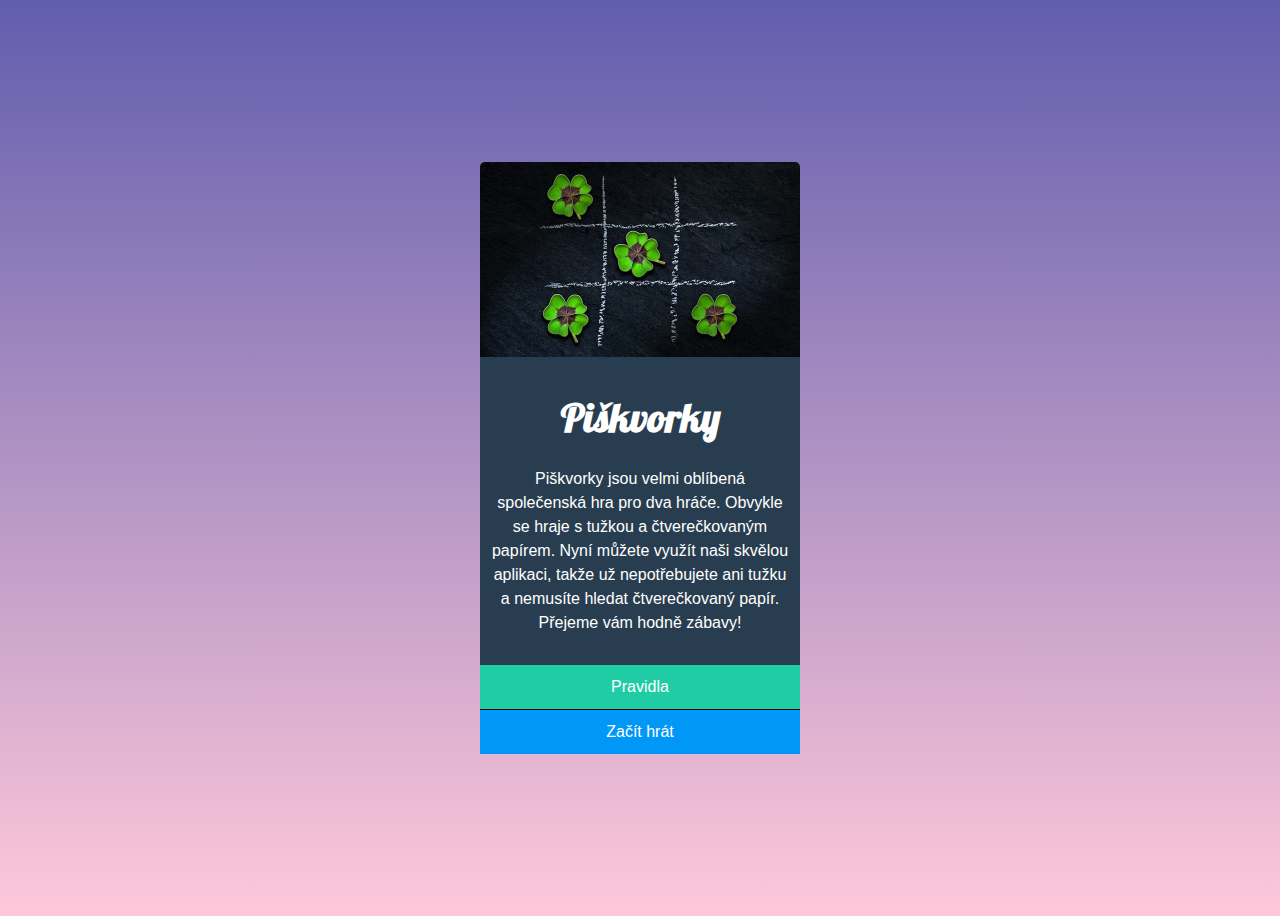
==== index.html @ c352d9bb "Pridana uvodni strana piskvorek" ====
<!DOCTYPE html>
<html lang="en">
  <head>
    <meta charset="UTF-8" />
    <meta http-equiv="X-UA-Compatible" content="IE=edge" />
    <meta name="viewport" content="width=device-width, initial-scale=1.0" />
    <title>Document</title>

    <link rel="preconnect" href="https://fonts.gstatic.com" />
    <link
      href="https://fonts.googleapis.com/css2?family=Lobster&display=swap"
      rel="stylesheet"
    />

    <link rel="stylesheet" href="style.css" />
  </head>
  <body>
    <div class="uvod">
      <img src="uvodni.jpg" alt="piškvorky" />
      <section class="popis-hry">
        <h1>Piškvorky</h1>
        <p>
          Piškvorky jsou velmi oblíbená společenská hra pro dva hráče. Obvykle
          se hraje s tužkou a čtverečkovaným papírem. Nyní můžete využít naši
          skvělou aplikaci, takže už nepotřebujete ani tužku a nemusíte hledat
          čtverečkovaný papír. Přejeme vám hodně zábavy!
        </p>
      </section>
      <nav>
        <ul>
          <li class="zelene"><a href="index.html">Pravidla</a></li>
          <li class="modre"><a href="index.html">Začít hrát</a></li>
        </ul>
      </nav>
    </div>
  </body>
</html>
---- style.css ----
.popis-hry h1 {
  font-family: 'Lobster', cursive;
  font-size: 40px;
  margin: 0;
  padding-bottom: 20px;
}

body {
  background-image: linear-gradient(#615dad, #ffc8da);
  background-repeat: no-repeat;
  min-height: 100vh;
  font-family: sans-serif;
  color: #ffffff;
  line-height: 1.5;
  display: flex;
  justify-content: center;
  align-items: center;
}

.popis-hry {
  background-color: #283e50;
  text-align: center;
  padding: 30px 10px 30px 10px;
}

.popis-hry p {
  margin: 0;
}

.zelene {
  background-color: #1fcca4;
  padding-top: 10px;
  padding-bottom: 10px;
  border-bottom: 1px solid black;
}

.modre {
  background-color: #0197f6;
  padding-top: 10px;
  padding-bottom: 10px;
}

ul {
  list-style-type: none;
  padding: 0;
  margin: 0;
  text-align: center;
}

a {
  text-decoration: none;
  color: #ffffff;
}

li:hover.zelene {
  background-color: #1cbb96;
}

li:hover.modre {
  background-color: #0090e9;
}

.uvod img {
  display: block;
  border-radius: 5px 5px 0 0;
  max-width: 25vw;
}

.uvod {
  max-width: 25vw;
}
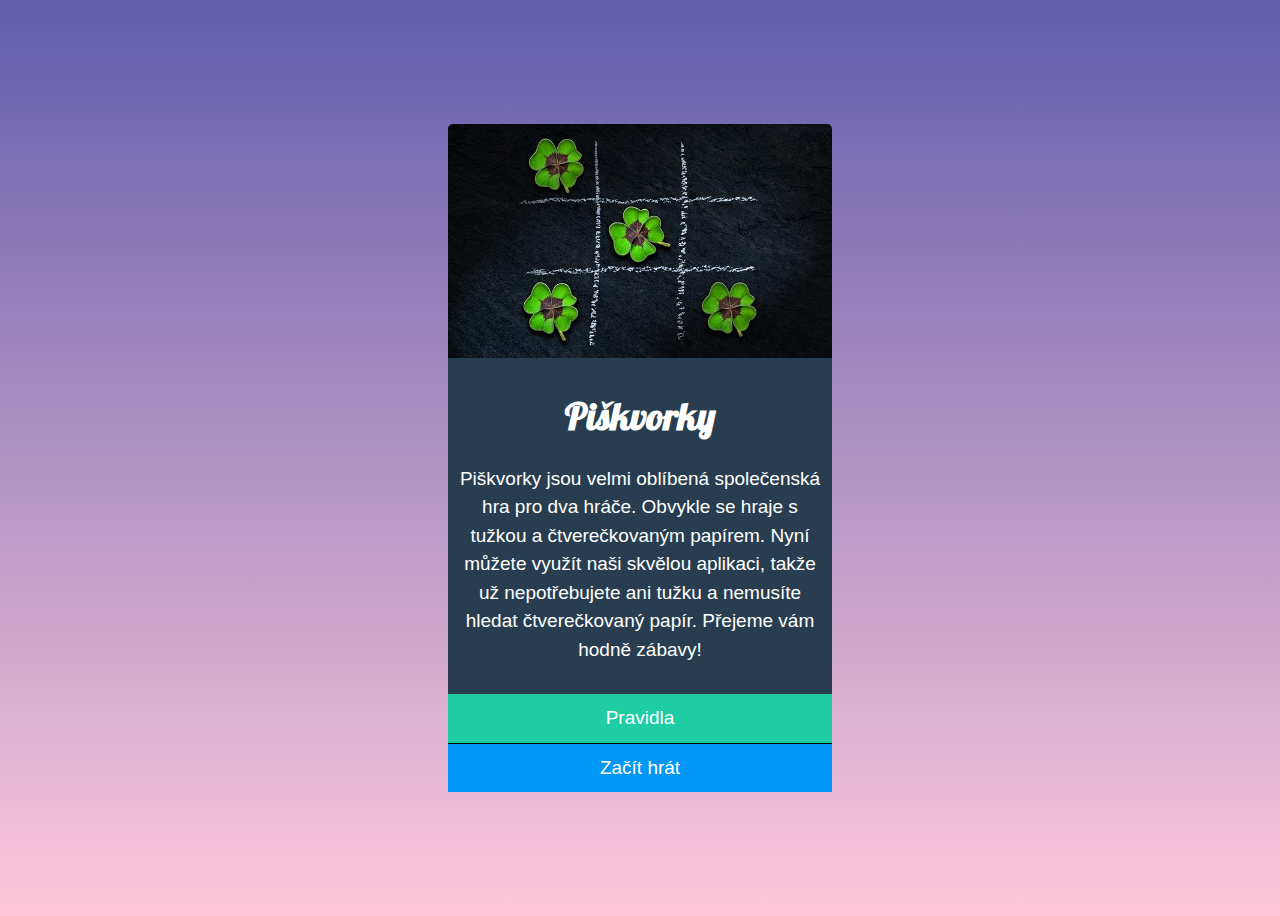
==== commit 7cdf4775: "Page Pravidla added" ====
--- a/index.html
+++ b/index.html
@@ -4,8 +4,7 @@
     <meta charset="UTF-8" />
     <meta http-equiv="X-UA-Compatible" content="IE=edge" />
     <meta name="viewport" content="width=device-width, initial-scale=1.0" />
-    <title>Document</title>
-
+    <title>Piskvorky</title>
     <link rel="preconnect" href="https://fonts.gstatic.com" />
     <link
       href="https://fonts.googleapis.com/css2?family=Lobster&display=swap"
@@ -16,7 +15,7 @@
   </head>
   <body>
     <div class="uvod">
-      <img src="uvodni.jpg" alt="piškvorky" />
+      <img src="obrazky/uvodni.jpg" alt="piškvorky" />
       <section class="popis-hry">
         <h1>Piškvorky</h1>
         <p>
@@ -28,7 +27,7 @@
       </section>
       <nav>
         <ul>
-          <li class="zelene"><a href="index.html">Pravidla</a></li>
+          <li class="zelene"><a href="pravidla.html">Pravidla</a></li>
           <li class="modre"><a href="index.html">Začít hrát</a></li>
         </ul>
       </nav>
--- a/style.css
+++ b/style.css
@@ -1,8 +1,14 @@
-.popis-hry h1 {
+.popis-hry h1,
+.pravidla-soupis h1 {
   font-family: 'Lobster', cursive;
-  font-size: 40px;
+  font-size: 2em;
   margin: 0;
   padding-bottom: 20px;
+}
+
+.pravidla-soupis h1 {
+  text-align: center;
+  padding-top: 30px;
 }
 
 body {
@@ -27,6 +33,22 @@
   margin: 0;
 }
 
+.pravidla-soupis {
+  background-color: #283e50;
+  border-radius: 5px 5px 0 0;
+}
+
+.pravidla-cislovane {
+  padding-right: 40px;
+  margin-top: 0;
+  margin-left: 40px;
+}
+
+.pravidla-cislovane li {
+  padding-bottom: 5px;
+}
+
+/* tlacitka - pro obě strany*/
 .zelene {
   background-color: #1fcca4;
   padding-top: 10px;
@@ -40,16 +62,17 @@
   padding-bottom: 10px;
 }
 
+a {
+  text-decoration: none;
+  color: #ffffff;
+}
+
+/* tlacitka - uvodni strana*/
 ul {
   list-style-type: none;
   padding: 0;
   margin: 0;
   text-align: center;
-}
-
-a {
-  text-decoration: none;
-  color: #ffffff;
 }
 
 li:hover.zelene {
@@ -60,12 +83,75 @@
   background-color: #0090e9;
 }
 
+/* tlacitka - strana s pravidly - lepší řešení */
+.tlacitka {
+  display: block;
+  text-align: center;
+}
+
+a:hover.zelene {
+  background-color: #1cbb96;
+}
+
+a:hover.modre {
+  background-color: #0090e9;
+}
+
 .uvod img {
   display: block;
   border-radius: 5px 5px 0 0;
-  max-width: 25vw;
+  max-width: 30vw;
+}
+
+.pravidla-soupis img {
+  max-width: 100%;
+}
+
+.pravidla-soupis figcaption {
+  text-align: center;
+}
+
+.pravidla--okraj {
+  margin-bottom: 0;
+}
+
+.pravidla--filter {
+  filter: invert(100%);
+  width: 1em;
+  height: 1em;
 }
 
 .uvod {
-  max-width: 25vw;
+  max-width: 30vw;
 }
+
+.pravidla {
+  max-width: 80vw;
+  margin-top: 50px;
+}
+
+@media screen and (min-width: 640px) {
+  body {
+    font-size: 18px;
+  }
+
+  .pravidla-obrazky {
+    display: flex;
+    flex-wrap: wrap;
+  }
+
+  .pravidla--flex {
+    flex-basis: 50%;
+  }
+}
+
+@media screen and (min-width: 1000px) {
+  body {
+    font-size: 19px;
+  }
+
+  .pravidla {
+    max-width: 50vw;
+    margin-top: 50px;
+  }
+}
